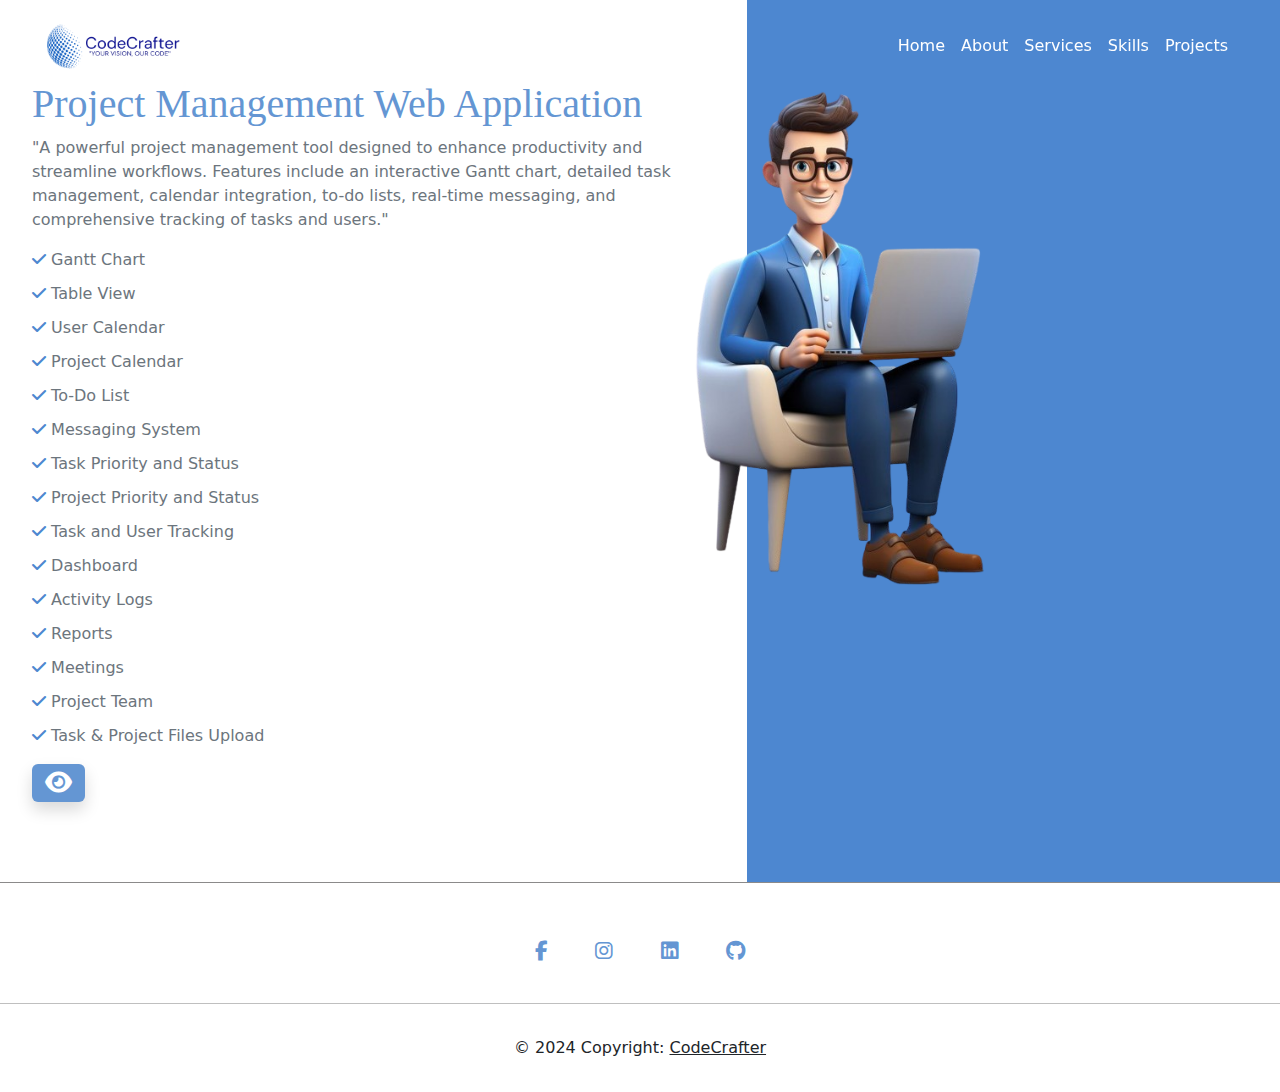
==== ProjectManagement.html @ 8701192d "Add files via upload" ====
<!DOCTYPE html>
<html lang="en">

<head>
    <meta charset="UTF-8">
    <meta name="viewport" content="width=device-width, initial-scale=1.0">
    <title>Project Management Web App</title>
    <link rel="stylesheet" href="https://cdnjs.cloudflare.com/ajax/libs/font-awesome/6.6.0/css/all.min.css">
    <link href="https://cdn.jsdelivr.net/npm/bootstrap@5.3.0/dist/css/bootstrap.min.css" rel="stylesheet">
    <link href="https://cdn.jsdelivr.net/npm/aos@2.3.4/dist/aos.css" rel="stylesheet">
    <link href="css/pm.css" rel="stylesheet">
</head>

<body>
    <nav class="navbar navbar-expand-lg navbar-custom fixed-top">
        <div class="container-fluid">
            <a class="navbar-brand" href="#"><img src="images/logo.png" alt="logo" width="auto" height="50"></a>
            <button class="navbar-toggler" type="button" data-bs-toggle="collapse" data-bs-target="#navbarNav"
                aria-controls="navbarNav" aria-expanded="false" aria-label="Toggle navigation">
                <span class="navbar-toggler-icon"></span>
            </button>
            <div class="collapse navbar-collapse" id="navbarNav">
                <ul class="navbar-nav ms-auto">
                    <li class="nav-item">
                        <a class="nav-link" href="index.html">Home</a>
                    </li>
                    <li class="nav-item">
                        <a class="nav-link" href="index.html#about-section">About</a>
                    </li>
                    <li class="nav-item">
                        <a class="nav-link" href="index.html#services-section">Services</a>
                    </li>
                    <li class="nav-item">
                        <a class="nav-link" href="index.html#skills-section">Skills</a>
                    </li>
                    <li class="nav-item">
                        <a class="nav-link" href="index.html#projects-section">Projects</a>
                    </li>
                </ul>
            </div>
        </div>
    </nav>

    <div class="content">
        <div class="container-fluid">
            <div class="row no-gutters">
                <div class="col-md-7 left-panel">
                    <h1 class="title">Project Management Web Application</h1>
                    <p class="descr text-secondary">"A powerful project management tool designed to enhance productivity
                        and
                        streamline workflows. Features include an interactive Gantt chart, detailed task management,
                        calendar integration, to-do lists, real-time messaging, and comprehensive tracking of tasks and
                        users."</p>

                    <ul class="descr text-secondary">
                        <li><i class="fa-solid fa-check" style="color: #4d87d0;"></i> Gantt Chart</li>
                        <li><i class="fa-solid fa-check" style="color: #4d87d0;"></i> Table View</li>
                        <li><i class="fa-solid fa-check" style="color: #4d87d0;"></i> User Calendar</li>
                        <li><i class="fa-solid fa-check" style="color: #4d87d0;"></i> Project Calendar</li>
                        <li><i class="fa-solid fa-check" style="color: #4d87d0;"></i> To-Do List</li>
                        <li><i class="fa-solid fa-check" style="color: #4d87d0;"></i> Messaging System</li>
                        <li><i class="fa-solid fa-check" style="color: #4d87d0;"></i> Task Priority and Status</li>
                        <li><i class="fa-solid fa-check" style="color: #4d87d0;"></i> Project Priority and Status</li>
                        <li><i class="fa-solid fa-check" style="color: #4d87d0;"></i> Task and User Tracking</li>
                        <li><i class="fa-solid fa-check" style="color: #4d87d0;"></i> Dashboard</li>
                        <li><i class="fa-solid fa-check" style="color: #4d87d0;"></i> Activity Logs</li>
                        <li><i class="fa-solid fa-check" style="color: #4d87d0;"></i> Reports</li>
                        <li><i class="fa-solid fa-check" style="color: #4d87d0;"></i> Meetings</li>
                        <li><i class="fa-solid fa-check" style="color: #4d87d0;"></i> Project Team</li>
                        <li><i class="fa-solid fa-check" style="color: #4d87d0;"></i> Task & Project Files Upload</li>

                    </ul>
                    <div class="gallery">
                        <a onclick="openModal('images/pm/p1.png', 'Image 1 Description')" class="btn shadow" style="background-color: #6496d3;"><i
                                class="fa-solid fa-eye fa-xl" style="color: #fff; cursor: pointer;"></i></a>
                    </div>
                </div>
                <div class="col-md-5 d-none d-md-block right-panel">
                    <img src="images/project.png"
                        alt="Background Image" class="background-image" data-aos="fade-left" data-aos-duration="3000">
                </div>
            </div>
        </div>
    </div>

    <div class="modal fade" id="imageModal" tabindex="-1" aria-labelledby="modalLabel" aria-hidden="true">
        <div class="modal-dialog modal-dialog-centered modal-lg">
            <div class="modal-content">
                <button type="button" class="btn-close d-block d-md-none ms-3" data-bs-dismiss="modal"
                    aria-label="Close"></button>
                <div class="modal-body">
                    <img id="modalImage" src="" alt="Modal Image">
                    <div class="modal-nav">
                        <button class="btn btn-light" onclick="prevImage()">&#10094;</button>
                        <button class="btn btn-light" onclick="nextImage()">&#10095;</button>
                    </div>
                </div>

            </div>
        </div>
    </div>
    <footer class="text-center text-white">
        <div class="container pt-4">
            <section class="mb-4">
                <a class="btn btn-link btn-floating btn-lg m-1" href="https://www.facebook.com/mahdi.taha.188/" role="button"  target="_blank">
                    <i class="fab fa-facebook-f"></i>
                </a>
                <a class="btn btn-link btn-floating btn-lg m-1" href="https://www.instagram.com/mahdi.taha.188?igsh=dGx5OXBhc201azdo" role="button"  target="_blank">
                    <i class="fab fa-instagram"></i>
                </a>
                <a class="btn btn-link btn-floating btn-lg m-1" href="https://www.linkedin.com/in/mahdi-taha-008ab02a6/" role="button"  target="_blank">
                    <i class="fab fa-linkedin"></i>
                </a>
                <a class="btn btn-link btn-floating btn-lg m-1" href="https://github.com/mahdi-taha" role="button"  target="_blank">
                    <i class="fab fa-github"></i>
                </a>
            </section>
        </div>
        <hr>
        <div class="text-dark p-3">
            © 2024 Copyright: <a class="text-dark" href="">CodeCrafter</a>
        </div>
    </footer>

    <script src="https://cdn.jsdelivr.net/npm/bootstrap@5.3.0/dist/js/bootstrap.bundle.min.js"></script>
    <script src="https://cdn.jsdelivr.net/npm/aos@2.3.4/dist/aos.js"></script>
    <script src="js/pm.js"></script>
</body>

</html>
---- css/pm.css ----
html, body {
    height: 100%;
    margin: 0;
    display: flex;
    flex-direction: column;
}

body {
    overflow-x: hidden;
    display: flex;
    flex-direction: column;
}

.content {
    flex: 1;
}

.navbar-custom {
    background-color: transparent;
    transition: background-color 0.4s, padding 0.4s;
    padding: 1rem 2rem;
}

.navbar-scrolled {
    background-color: white;
    box-shadow: 0 2px 4px rgba(0, 0, 0, 0.1);
    padding: 0.5rem 2rem;
}

.navbar-brand,
.navbar-nav .nav-link {
    transition: color 0.4s;
}


.navbar-scrolled .navbar-brand,
.navbar-scrolled .navbar-nav .nav-link {
    color: #000 !important;
}

.navbar-custom .navbar-brand,
.navbar-custom .navbar-nav .nav-link {
    color: #fff;
}

.left-panel {
    background-color: #fff;
    color: black;
    padding: 5rem 2rem;
}

.left-panel h1 {
    margin-top: 0;
}

.left-panel ul {
    list-style: none;
    padding: 0;
}

.left-panel li {
    margin: 10px 0;
}

.right-panel {
    position: relative;
    background-color: #4d87d0;
    padding: 0rem 2rem;
}

.background-image {
    width: 65%;
    height: auto;
    object-fit: cover;
    position: absolute;
    top: 5rem;
    left: -15%;
    z-index: 1;
}


@media (max-width: 767px) {
    .left-panel,
    .right-panel {
        width: 100%;
    }

    .background-image {
        left: 0;
        height: 50vh;
    }
}

.title {
    font-family: 'Baloo Paaji', cursive;
    color: #6496d3;
}

.visit-link {
    text-decoration: none;
    font-family: 'Baloo Paaji', cursive;
    color: #6496d3;
    font-weight: bold;
}

footer {
    background-color: #ffffff;
    color: #000;
    padding: 1rem 0;
    text-align: center;
    border-top: 1px solid #3a383896;
}

footer .btn {
    color: #6496d3;
}

footer hr {
    width: 100%;
    color: #000;
}
.gallery img {
    cursor: pointer;
    max-width: 100%;
    height: auto;
}

.modal-body img {
    width: 100%;
    height: auto;
}

.modal-nav {
    position: absolute;
    top: 50%;
    width: 100%;
    display: flex;
    justify-content: space-between;
    transform: translateY(-50%);
    padding: 0 1rem;
}

.modal-nav .btn {
    background-color: rgba(0, 0, 0, 0.5);
    color: white;
}

.navbar-custom.navbar-expanded {
    background-color: white;
    box-shadow: 0 2px 4px rgba(0, 0, 0, 0.1);
}

.navbar-custom.navbar-expanded .nav-link {
    color: #6597d4 !important;
}

.navbar-custom.navbar-expanded .nav-item {
    text-align: center;
}
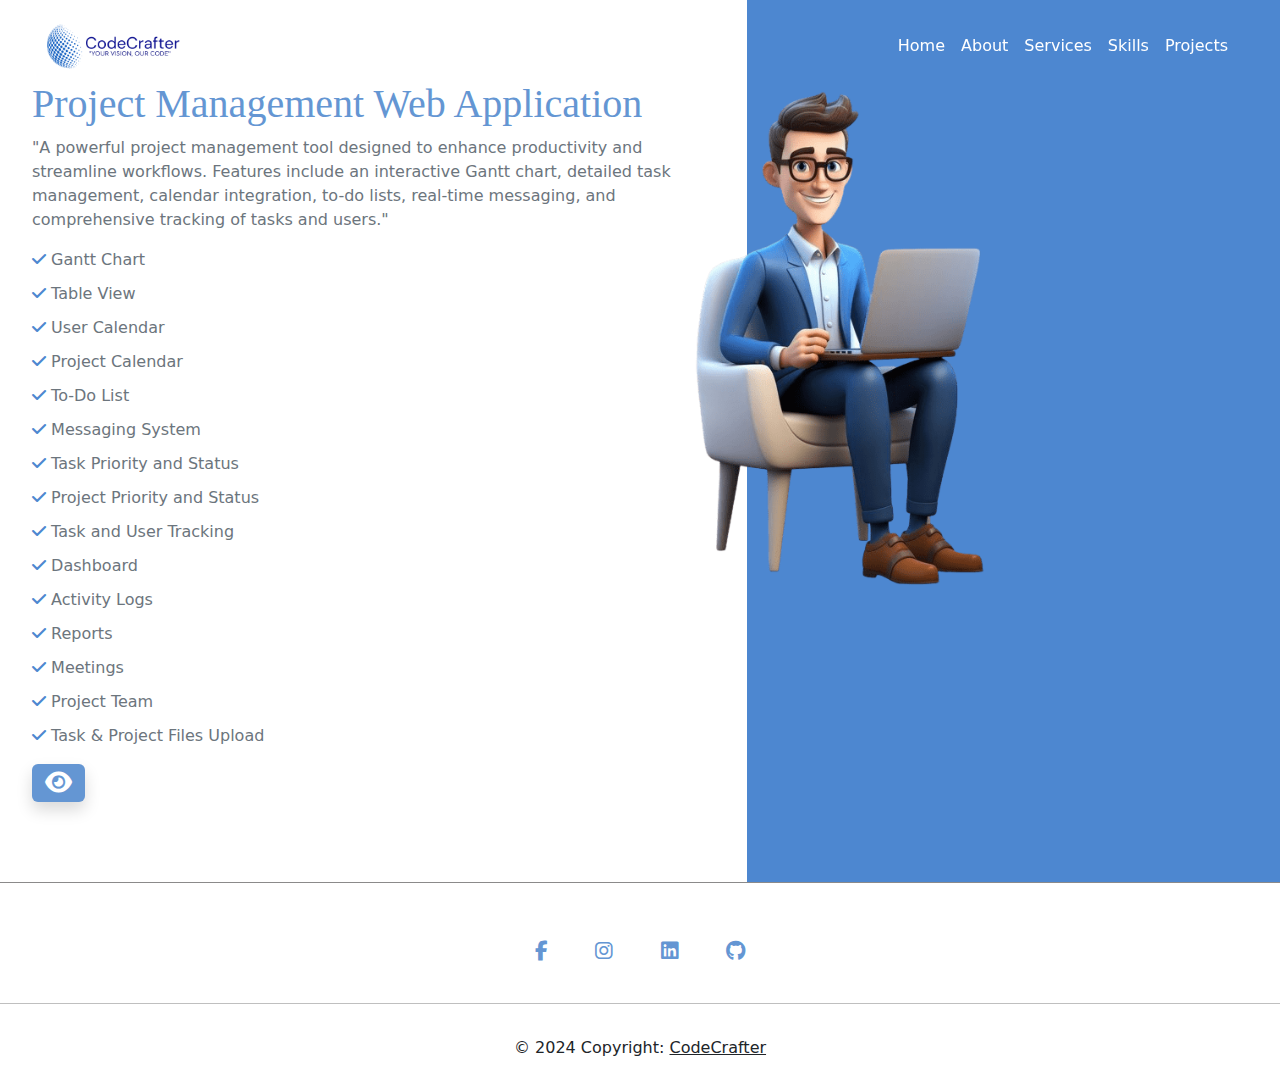
==== commit a802206a: "Update ProjectManagement.html" ====
--- a/ProjectManagement.html
+++ b/ProjectManagement.html
@@ -71,7 +71,7 @@
 
                     </ul>
                     <div class="gallery">
-                        <a onclick="openModal('images/pm/p1.png', 'Image 1 Description')" class="btn shadow" style="background-color: #6496d3;"><i
+                        <a onclick="openModal('images/pm/p1.webp', 'Image 1 Description')" class="btn shadow" style="background-color: #6496d3;"><i
                                 class="fa-solid fa-eye fa-xl" style="color: #fff; cursor: pointer;"></i></a>
                     </div>
                 </div>
@@ -127,4 +127,4 @@
     <script src="js/pm.js"></script>
 </body>
 
-</html>+</html>
--- a/css/pm.css
+++ b/css/pm.css
@@ -102,6 +102,11 @@
     color: #6496d3;
     font-weight: bold;
 }
+@media (max-width: 991.9px) {
+    .title, .visit-link{
+        font-family: Cambria, Cochin, Georgia, Times, 'Times New Roman', serif !important;
+    }
+}
 
 footer {
     background-color: #ffffff;
@@ -156,4 +161,4 @@
 
 .navbar-custom.navbar-expanded .nav-item {
     text-align: center;
-}+}
